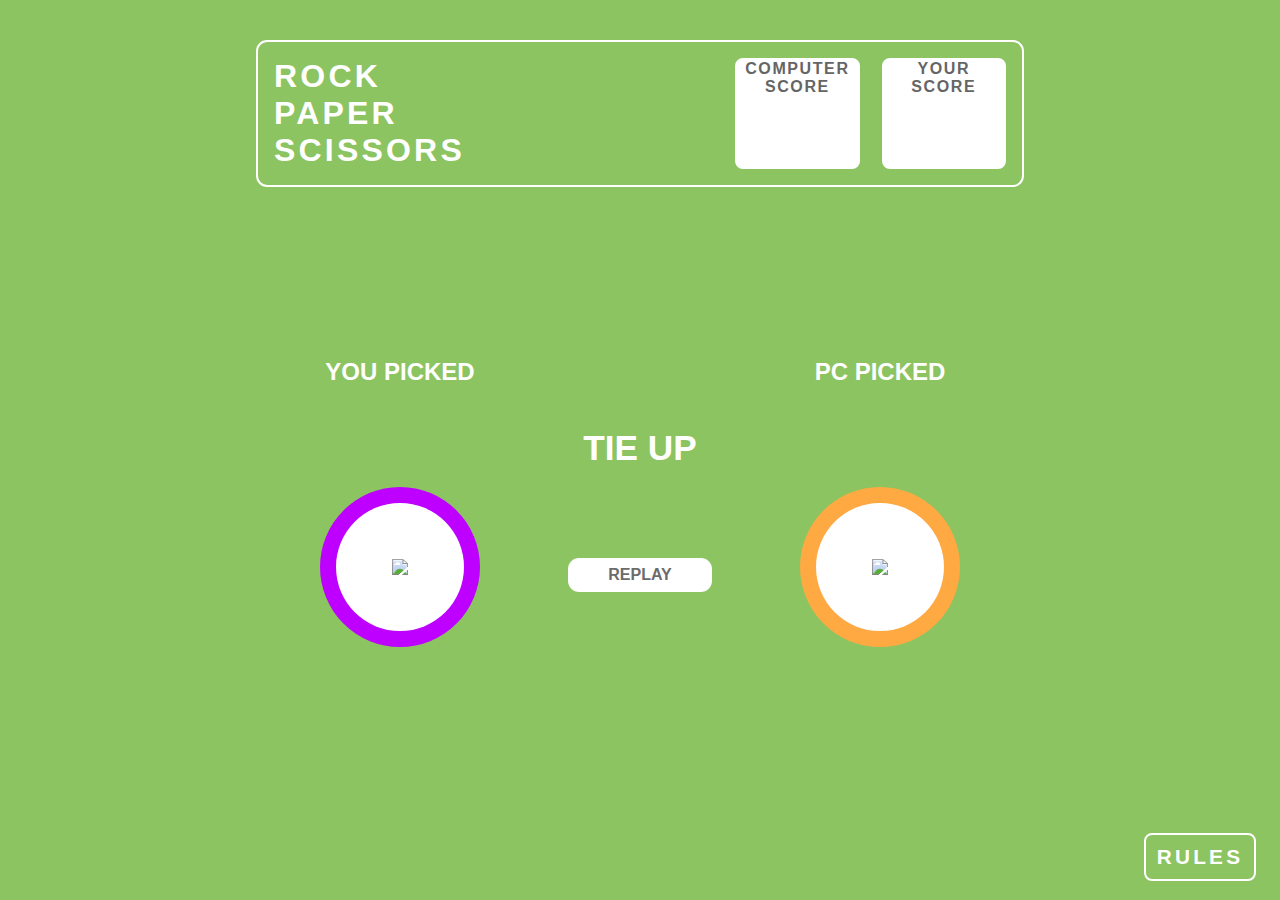
==== TieUp.html @ 3c8269b8 "first commit" ====
<!DOCTYPE html>
<html lang="en">
<head>
  <meta charset="UTF-8">
  <meta name="viewport" content="width=device-width, initial-scale=1.0">
  <title>Document</title>
  <link rel="stylesheet" href="TieUp.css">

</head>
<body id="tie">
  <div id="outer">
    
    <div id="title">
      <div class="names"><div>ROCK</div>
        <div>PAPER</div>
        <div>SCISSORS</div></div>
        <div class="score"><div class="player">COMPUTER</div> <div class="player1">SCORE</div><div class="num">0</div></div>
        <div class="score"><div class="player">YOUR</div> <div class="player1">SCORE</div><div class="num">0</div></div>
   </div>
   <div  id="selection">
<div class="user">
<div class="user_1">YOU PICKED</div>
<div class="user_2"><div><img src="assests/scissor.png"></div></div>


</div>
<div class="decide">

  <div class="decide_1">TIE UP</div>
<button class="decide_3"><a href="Home.html">REPLAY</a></button>
  
</div>
<div class="computer">
  <div class="computer_1">PC PICKED</div>
<div class="computer_2"><div><img src="assests/paper.png"></div></div>
</div>


   </div>
  
  
   <button class="rules_button" onclick="movein()" >RULES</button>
   
 
   <div class="rules"><div id="rules_inner">
    <div>Game Rules</div>
    <ul>
      <li>Rock beats scissors, scissors beat paper, and paper beats rock.</li>
      <li>Agree ahead of time whether you’ll count off “rock, paper, scissors, shoot” or just “rock, paper, scissors.”</li>
      <li>Use rock, paper, scissors to settle minor decisions or simply play to pass the time</li>
      <li>If both players lay down the same hand, each player lays down another hand</li>
    </ul>
  </div></div>
  <div class="del">
    <div class="del_inner" onclick="moveout()">x</div>
  </div>
   
  
   </div> 
  <script rel="script" src="TieUp.js"></script>
  <script rel="scrip" src="home.js"></script>
</body>
</html>
---- TieUp.css ----
*{
  background-color: rgba(140, 196, 97, 1);
}


#title{
  box-sizing: border-box;
  border:2px solid white;
  border-radius: 0.7rem;
  width: 60vw;
  margin-top: 2rem;
  padding: 1rem;
  display: flex;
  justify-content: space-between;
  
}
#title .names{
  box-sizing: border-box;
 
  width: 60%;
  
}
#title .names div{
  font-family: "Roboto", sans-serif;
  font-size: 2rem;
  font-weight: 600;
  letter-spacing: 0.2rem;
  color: rgba(255, 255, 255, 1);
}

#title .score{
  box-sizing: border-box;
 border:2px solid white;
 width: 17%;
 background-color: rgba(255, 255, 255, 1);
 border-radius: 0.5rem;
 display: flex;
 flex-direction:column;
 align-items: center;
 
}
#title .score div{
  background-color: inherit;
 
  
}
#title .score .num{
  font-family: "Roboto", sans-serif;
  font-size: 4rem;
  font-weight: 700;
}
#title .score .player{
  letter-spacing: 0.1rem;
  font-family: "Roboto", sans-serif;
  font-size: 1rem;
  font-weight: 600;
  color: rgba(101, 101, 101, 1);
}
#title .score .player1{
  letter-spacing: 0.1rem;
  font-family: "Roboto", sans-serif;
  font-size: 1rem;
  font-weight: 700;
  color: rgba(101, 101, 101, 1);
}




#outer{
  box-sizing: border-box;
  height: 97vh;
  display: flex;
  flex-direction: column;
  align-items: center;
  justify-content: space-between;
  
  

}
#selection{

  box-sizing: border-box;
position: relative;
width: 60vw;
height: 60vh;
border-radius: 0.7rem;
display: flex;
justify-content: space-evenly;

margin-top:2rem;
margin-bottom: 2rem;
padding-top:1rem;
padding-bottom: 1rem;
  
  
  }


  #selection .user{
    box-sizing: border-box;
    height: 97%;
    width: 35%;
   
    position: relative;
    display: flex;
    flex-direction: column;
    justify-content: space-evenly;
    align-items: center;
  }
  
  #selection .user .user_1{
font-size: 1.5rem;
font-family: "Roboto", sans-serif;
font-weight: 600;
color: rgba(255, 255, 255, 1);
  }
  #selection .user .user_2{
    height: 10rem;
    width: 10rem;
   
    border-radius: 9rem;
     
    display: flex;
    
    justify-content: center;
    align-items: center;
    background-color: rgba(189, 0, 255, 1);
  }
  #selection .user .user_2 div{
    display: flex;
    justify-content: center;
    align-items: center;
    height: 8rem;
    width: 8rem;
   
    border-radius: 9rem;
    background-color:rgba(255, 255, 255, 1);
  }
  #selection .user .user_2 div img{
    background-color: inherit;
  }


  #selection .decide{
  
    align-self: center;
    height: 50%;
    width: 25%;
    
    position: relative;
    display: flex;
    flex-direction: column;
    align-items: center;
    justify-content: space-around;
    
   

  }
  #selection .decide .decide_1{
    font-size: 2.2rem;
    font-family: "Roboto", sans-serif;
    font-weight: 800;
    color: rgba(255, 255, 255, 1);
  }
  #selection .decide .decide_2{
    font-size: 1.4rem;
    font-family: "Roboto", sans-serif;
    font-weight: 800;
    color: rgba(255, 255, 255, 1);
  }
  #selection .decide .decide_3{
    
    color:rgba(107, 107, 107, 1);
    background-color: rgba(255, 255, 255, 1);
    padding: 0.5rem;
    width: 9rem;
    border-radius: 0.7rem;
    border: none;
    cursor: pointer;
  }
  #selection .decide .decide_3 a{
    text-decoration: none;
    font-size: 1rem;
    font-family: "Roboto", sans-serif;
    font-weight: 600;
    color: inherit;
    background-color: inherit;
  }




  #selection .computer{
    box-sizing: border-box;
    height: 97%;
    width: 35%;
   
    position: relative;
    display: flex;
    flex-direction: column;
    justify-content: space-evenly;
    align-items: center;
    
  }

  #selection .computer .computer_1{
    font-size: 1.5rem;
    font-family: "Roboto", sans-serif;
    font-weight: 600;
    color: rgba(255, 255, 255, 1);
      }
      #selection .computer .computer_2{
        height: 10rem;
    width: 10rem;
        
        border-radius: 9rem;
       
        display: flex;
        
        justify-content: center;
        align-items: center;
         background-color: rgba(255, 169, 67, 1);
        
      }
      #selection .computer .computer_2 div{
        display: flex;
        justify-content: center;
        align-items: center;
        height: 8rem;
    width: 8rem;
   
       
        border-radius: 9rem;
        background-color:rgba(255, 255, 255, 1);
      }
      #selection .computer .computer_2 div img{
        background-color: inherit;
      }
    





  #outer  .rules_button{
  
align-self: flex-end;
margin-right: 1rem;
    border: 0.15rem solid rgba(255, 255, 255, 1);
    color: rgba(255, 255, 255, 1);
    font-size: 1.3rem;
    font-family: "Roboto", sans-serif;
    font-weight: 600;
    width:7rem;
    height: 3rem;
    border-radius: 0.5rem;
    letter-spacing: 0.2rem;
    cursor: pointer;
  
  }
  #outer .rules{
    position: fixed;
    right:-350px; 
    
  }
  
  #outer .move{
    height: 20rem;
    width: 20rem;
   
    position:absolute;
    bottom:4rem;
    right:2rem;
   
    border-radius: 0.5rem;
    background-color: rgba(255, 255, 255, 1); 
  }
  #outer .rules #rules_inner{
    padding: 0.3rem;
    box-sizing: border-box;
    height: 19rem;
    width: 19rem;
    position: absolute;
    left:0.59rem;
    top:0.59rem;
    border-radius: 0.5rem;
    background-color: rgba(0, 68, 41, 1);
   
    
  }
  #outer .rules #rules_inner div{
    background-color: inherit;
    color:rgba(255, 255, 255, 1);
   text-align: center;
   font-family: "Roboto", sans-serif;
    font-weight: 500;
    line-height: 1.2rem;
    font-size: 1.81rem;
    margin-top:1.5rem;
  }
  #outer .rules #rules_inner ul {
    background-color: inherit;
    margin:0.4rem;
    padding: 1.5rem;
    height: 50%;
    
  }
  #outer .rules #rules_inner ul li {
    background-color: inherit;
    color:rgba(255, 255, 255, 1);
    font-size: 0.9rem;
    font-family: "Roboto", sans-serif;
    font-weight: 400;
    line-height: 1.2rem;
    
    
    
  
  }
  
  #outer .del{
    position: fixed;
    right:-350px; 
  }
  #outer .move1{
    height: 3.5rem;
    width: 3.5rem;
    
    position:absolute; 
    right: 0.5rem;
    bottom:22rem;
    border-radius: 3rem;
    background-color: rgba(255, 255, 255, 1);
    display: flex;
    align-items: center;
    justify-content: center;
  }
  
  
  #outer .del_inner{
    height: 3rem;
    width: 3rem;
   
    border-radius: 3rem;
    display: flex;
    align-items: center;
    justify-content: center;
    font-family: "Dangrek", sans-serif;
    font-size: 3rem;
    font-weight: 600;
    color: rgba(255, 255, 255, 1);
    background-color: rgba(255, 0, 0, 1);
    cursor: pointer;
  
  }
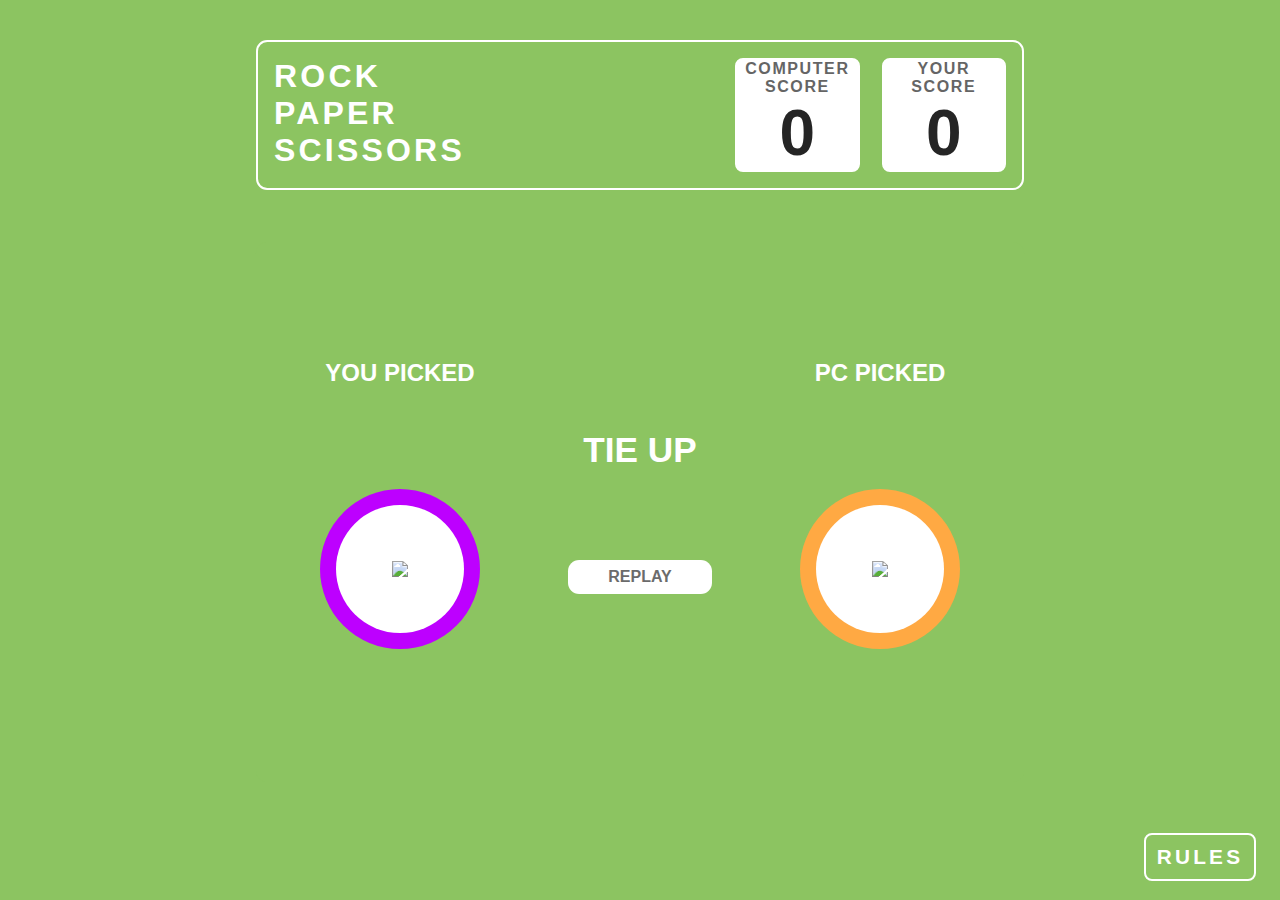
==== commit 8b89dd84: "fifth commit" ====
--- a/TieUp.html
+++ b/TieUp.html
@@ -11,28 +11,28 @@
   <div id="outer">
     
     <div id="title">
-      <div class="names"><div>ROCK</div>
-        <div>PAPER</div>
-        <div>SCISSORS</div></div>
+      <div class="names"><div class="ro">ROCK</div>
+        <div class="pap">PAPER</div>
+        <div class="sci">SCISSORS</div></div>
         <div class="score"><div class="player">COMPUTER</div> <div class="player1">SCORE</div><div class="num">0</div></div>
         <div class="score"><div class="player">YOUR</div> <div class="player1">SCORE</div><div class="num">0</div></div>
    </div>
    <div  id="selection">
 <div class="user">
 <div class="user_1">YOU PICKED</div>
-<div class="user_2"><div><img src="assests/scissor.png"></div></div>
+<div class="user_2"><div><img src=""></div></div>
 
 
 </div>
 <div class="decide">
 
   <div class="decide_1">TIE UP</div>
-<button class="decide_3"><a href="Home.html">REPLAY</a></button>
+<button class="decide_3"><a href="index.html">REPLAY</a></button>
   
 </div>
 <div class="computer">
   <div class="computer_1">PC PICKED</div>
-<div class="computer_2"><div><img src="assests/paper.png"></div></div>
+<div class="computer_2"><div><img src=""></div></div>
 </div>
 
 
@@ -58,6 +58,6 @@
   
    </div> 
   <script rel="script" src="TieUp.js"></script>
-  <script rel="scrip" src="home.js"></script>
+  <script rel="scrip" src="app.js"></script>
 </body>
 </html>
--- a/TieUp.css
+++ b/TieUp.css
@@ -26,6 +26,16 @@
   font-weight: 600;
   letter-spacing: 0.2rem;
   color: rgba(255, 255, 255, 1);
+  transition: all 0.5s ease-in 0s;
+}
+#title .names .ro:hover{
+  font-size: 2.5rem;
+}
+#title .names .pap:hover{
+  font-size: 2.5rem;
+}
+#title .names .sci:hover{
+  font-size: 2.5rem;
 }
 
 #title .score{
@@ -37,7 +47,12 @@
  display: flex;
  flex-direction:column;
  align-items: center;
+ color:rgba(37, 37, 37, 1);
+ transition: all 0.5s ease-in 0s;
  
+}
+#title .score:hover{
+  transform: scale(1.1,1.1);
 }
 #title .score div{
   background-color: inherit;
@@ -107,6 +122,7 @@
     flex-direction: column;
     justify-content: space-evenly;
     align-items: center;
+ 
   }
   
   #selection .user .user_1{
@@ -126,7 +142,9 @@
     justify-content: center;
     align-items: center;
     background-color: rgba(189, 0, 255, 1);
-  }
+    transition: 2s;
+  }
+  
   #selection .user .user_2 div{
     display: flex;
     justify-content: center;
@@ -136,7 +154,13 @@
    
     border-radius: 9rem;
     background-color:rgba(255, 255, 255, 1);
-  }
+
+  }
+  #selection .user .user_2:hover{
+    transform: scale(1.1,1.1);
+  }
+
+
   #selection .user .user_2 div img{
     background-color: inherit;
   }
@@ -178,6 +202,11 @@
     border-radius: 0.7rem;
     border: none;
     cursor: pointer;
+    transition: 1s;
+  }
+
+  #selection .decide .decide_3:hover{
+    transform: scale(1.1,1.1);
   }
   #selection .decide .decide_3 a{
     text-decoration: none;
@@ -221,7 +250,12 @@
         justify-content: center;
         align-items: center;
          background-color: rgba(255, 169, 67, 1);
-        
+         
+         transition: 2s;
+      }
+
+      #selection .computer .computer_2:hover{
+       transform: scale(1.1,1.1);
       }
       #selection .computer .computer_2 div{
         display: flex;
@@ -257,7 +291,11 @@
     border-radius: 0.5rem;
     letter-spacing: 0.2rem;
     cursor: pointer;
-  
+    transition: all 0.5s ease-in 0s;
+  
+  }
+  #outer  .rules_button:hover{
+transform: scale(1.1,1.1);
   }
   #outer .rules{
     position: fixed;
@@ -353,4 +391,52 @@
     background-color: rgba(255, 0, 0, 1);
     cursor: pointer;
   
+  }
+  @media screen and (max-width:413px) {
+    html{
+      font-size: 13px;
+    }
+    #outer{
+      
+      height: 97vh;
+     
+    }
+    #title{
+      width: 99%;
+      height: 35%;
+      flex-direction: column;
+      
+    }
+    #title .names{
+      display: flex;
+      justify-content: space-between;
+      width: 100%;
+     
+    }
+    #title .score{
+      align-self: center;
+     width: 50%;
+    }
+    #selection {
+      flex-direction: column;
+      
+      align-items: center;
+      width: 95%;
+      height: 50%;
+      
+      
+    }
+    #selection .decide{
+      width: 75%;
+      
+      flex-direction: row;
+    }
+    #outer .move{
+      right: 1rem;
+      bottom:5rem;
+    }
+    #outer .move1{
+      right: 0.5rem;
+      bottom:22rem;
+    }
   }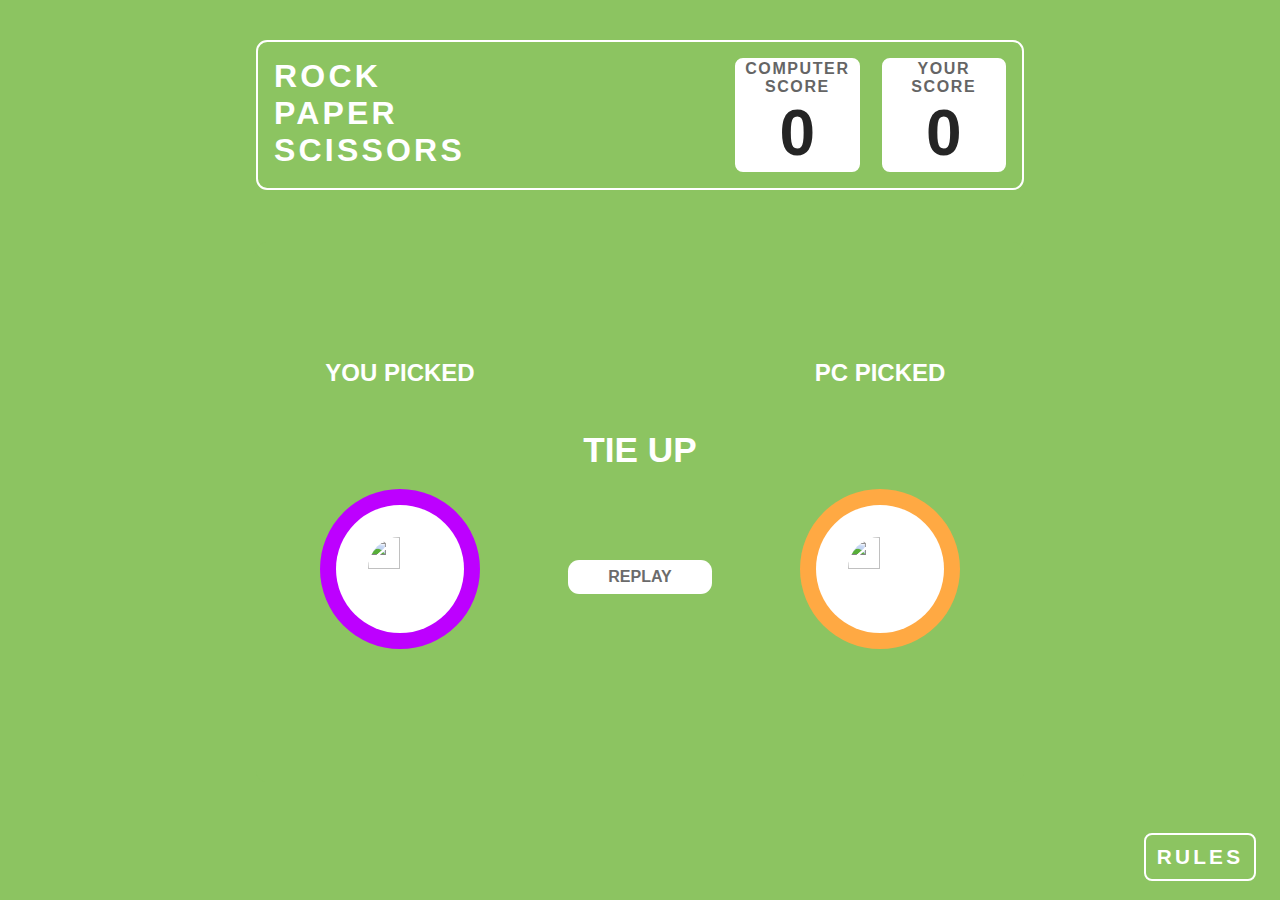
==== commit a33c4aa6: "final commit" ====
--- a/TieUp.html
+++ b/TieUp.html
@@ -20,7 +20,7 @@
    <div  id="selection">
 <div class="user">
 <div class="user_1">YOU PICKED</div>
-<div class="user_2"><div><img src=""></div></div>
+<div class="user_2"><div><img src="" style="width: 50%; height: 50%; border-radius: 100%;"></div></div>
 
 
 </div>
@@ -32,7 +32,7 @@
 </div>
 <div class="computer">
   <div class="computer_1">PC PICKED</div>
-<div class="computer_2"><div><img src=""></div></div>
+<div class="computer_2"><div><img src="" style="width: 50%; height: 50%; border-radius: 100%;"></div></div>
 </div>
 
 
@@ -44,11 +44,11 @@
  
    <div class="rules"><div id="rules_inner">
     <div>Game Rules</div>
-    <ul>
-      <li>Rock beats scissors, scissors beat paper, and paper beats rock.</li>
-      <li>Agree ahead of time whether you’ll count off “rock, paper, scissors, shoot” or just “rock, paper, scissors.”</li>
-      <li>Use rock, paper, scissors to settle minor decisions or simply play to pass the time</li>
-      <li>If both players lay down the same hand, each player lays down another hand</li>
+    <ul style="list-style-type:square; ">
+      <li><span>Rock beats scissors, scissors beat paper, and paper beats rock.</span></li>
+      <li><span>Agree ahead of time whether you’ll count off “rock, paper, scissors, shoot” or just “rock, paper, scissors.”</span></li>
+      <li><span>Use rock, paper, scissors to settle minor decisions or simply play to pass the time</li></span>
+      <li><span>If both players lay down the same hand, each player lays down another hand</li></span>
     </ul>
   </div></div>
   <div class="del">
--- a/TieUp.css
+++ b/TieUp.css
@@ -344,17 +344,17 @@
     height: 50%;
     
   }
-  #outer .rules #rules_inner ul li {
+  #outer .rules #rules_inner ul span{
     background-color: inherit;
     color:rgba(255, 255, 255, 1);
     font-size: 0.9rem;
     font-family: "Roboto", sans-serif;
     font-weight: 400;
     line-height: 1.2rem;
-    
-    
-    
-  
+  }
+  #outer .rules #rules_inner ul li {
+    background-color: inherit;
+    color: rgba(255, 214, 0, 1);
   }
   
   #outer .del{
@@ -392,7 +392,7 @@
     cursor: pointer;
   
   }
-  @media screen and (max-width:413px) {
+  /* @media screen and (max-width:413px) {
     html{
       font-size: 13px;
     }
@@ -439,4 +439,81 @@
       right: 0.5rem;
       bottom:22rem;
     }
+  } */
+  /*Desktops and Laptops 1024x768 pixels or higher*/
+  @media screen and (max-width:1080px) {
+    html{
+      font-size: 14px;
+    }
+  }
+  @media screen and (max-width:948px) {
+    html{
+      font-size: 12px;
+    }
+  }
+  @media screen and (max-width:936px) {
+    html{
+      font-size: 10px;
+    }
+  }
+  @media screen and (max-width:748px) {
+    html{
+      font-size: 8px;
+    }
+  }
+  
+  /*full hd*/
+  @media screen and (width:1920px )and (height:1080px) {
+  
+    html{
+      font-size: 20px;
+      
+    }
+  }
+  /*4K resolution*/
+  @media screen and (width:3840px )and (height:2160px) {
+  
+    html{
+      font-size: 45px;
+      
+    }
+  }
+  @media screen and (width:4096px )and (height:2160px) {
+  
+    html{
+      font-size: 50px;
+      
+    }
+  }
+  /*8K resolution*/
+  @media screen and (width:7680px )and (height:4320px) {
+  
+    html{
+      font-size: 90px;
+      
+    }
+  }
+  /*WXGA SCREENS*/
+  @media screen and (width:1600px )and (height:900px) {
+  
+    html{
+      font-size: 24px;
+      
+    }
+  }
+  /*WXGA + SCREENS*/
+  @media screen and (width:1440px )and (height:900px) {
+  
+    html{
+      font-size: 22px;
+      
+    }
+  }
+  /*QHD*/
+  @media screen and (width:2560px )and (height:1440px) {
+  
+    html{
+      font-size: 30px;
+      
+    }
   }